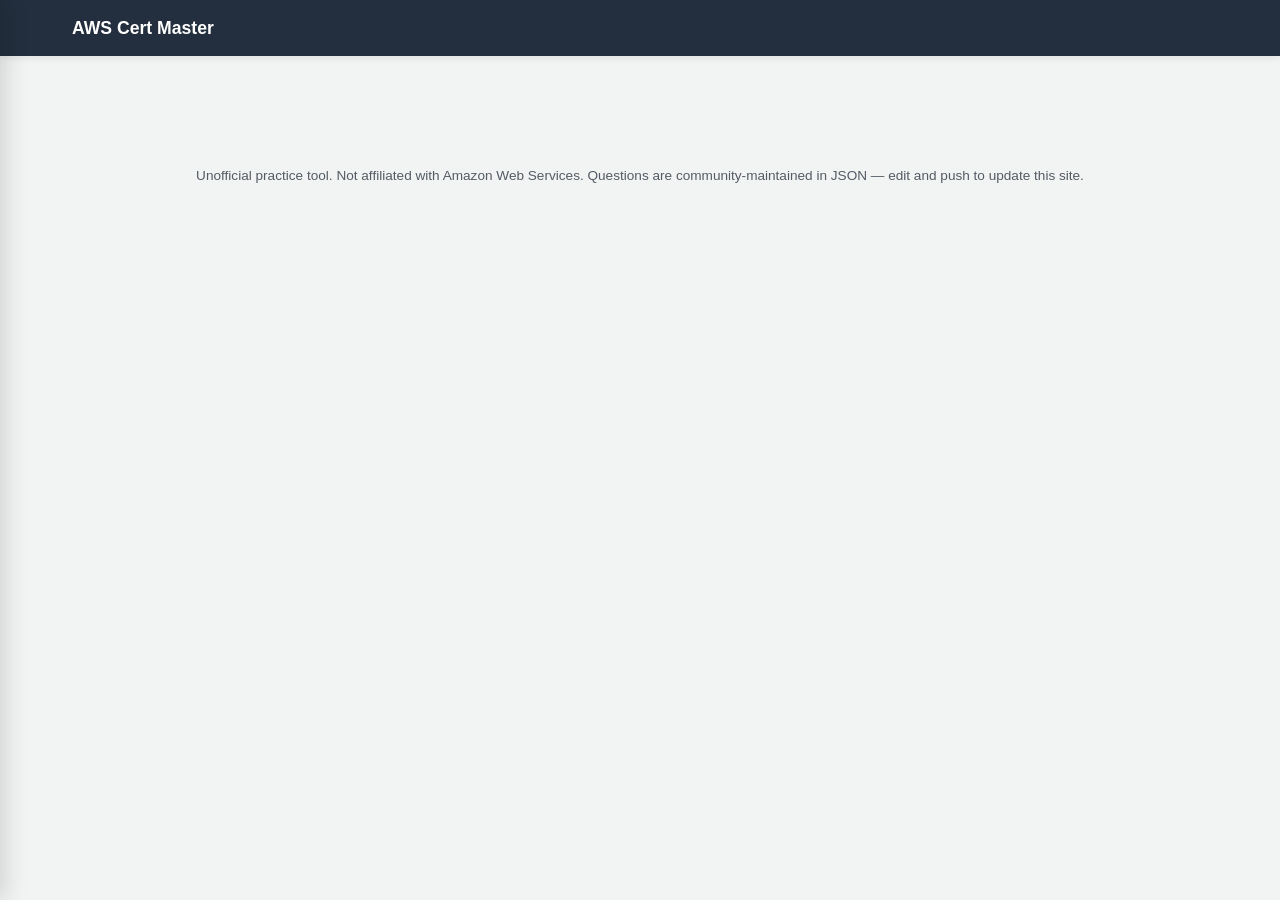
==== index.html @ 60300f6b "working on seo" ====
<!DOCTYPE html>
<html lang="en">
  <head>
    <meta charset="UTF-8" />
    <meta name="viewport" content="width=device-width, initial-scale=1.0" />
    <meta name="color-scheme" content="light dark" />
    <meta
      name="description"
      content="Free AWS and CompTIA certification practice exams — no login. Timed exams, acronym drills, progress tracking, and study plans."
    />
    <title>AWS Cert Master — Practice Tests</title>
    <link rel="sitemap" type="application/xml" href="sitemap.xml" />
    <script>
      (function () {
        var params = new URLSearchParams(location.search);
        var p = params.get("p");
        if (p) {
          var decoded = p.replace(/~and~/g, "&");
          if (!decoded.startsWith("/")) decoded = "/" + decoded;
          history.replaceState(
            null,
            "",
            location.pathname.replace(/\/?$/, "/") + decoded + location.hash
          );
        }
        var start = params.get("start");
        if (start) {
          try {
            sessionStorage.setItem("aws-cert-master:autoStart", start);
          } catch (e) {}
        }
      })();
    </script>
    <script>
      (function () {
        var p = location.pathname;
        if (/\.html$/i.test(p)) {
          p = p.slice(0, p.lastIndexOf("/") + 1);
        } else if (!p.endsWith("/")) {
          p = p + "/";
        }
        var b = document.createElement("base");
        b.href = p;
        document.head.appendChild(b);
      })();
    </script>
    <link rel="stylesheet" href="css/styles.css" />

    <script async src="https://pagead2.googlesyndication.com/pagead/js/adsbygoogle.js?client=ca-pub-3981092943886508"
     crossorigin="anonymous"></script>
  </head>
  <body>
    <header class="site-header">
      <button
        id="menu-btn"
        class="menu-btn"
        type="button"
        aria-label="Open menu"
        aria-expanded="false"
        aria-controls="drawer"
      >
        <span></span>
        <span></span>
        <span></span>
      </button>
      <h1 id="header-title" class="site-title">AWS Cert Master</h1>
      <div id="exam-timer" class="timer hidden" aria-live="polite">90:00</div>
    </header>

    <div id="drawer-overlay" class="drawer-overlay" aria-hidden="true"></div>
    <aside id="drawer" class="drawer" aria-label="Settings menu">
      <div class="drawer-header">
        <h2>Menu</h2>
      </div>
      <nav class="drawer-nav" aria-label="Main navigation">
        <button type="button" id="drawer-nav-home" class="drawer-nav-btn">
          Home
        </button>
        <button type="button" id="drawer-nav-browse" class="drawer-nav-btn">
          Browse certifications
        </button>
        <button type="button" id="drawer-nav-dashboard" class="drawer-nav-btn">
          Your progress
        </button>
      </nav>
      <section class="drawer-section">
        <h3>Test options</h3>
        <label class="option-row">
          <span>90-minute time limit</span>
          <span class="toggle">
            <input id="opt-time-limit" type="checkbox" checked />
            <span class="toggle-slider"></span>
          </span>
        </label>
        <label class="option-row">
          <span>Feedback when you click Next</span>
          <span class="toggle">
            <input id="opt-feedback" type="checkbox" />
            <span class="toggle-slider"></span>
          </span>
        </label>
        <label class="option-row">
          <span>Show AWS doc links in feedback</span>
          <span class="toggle">
            <input id="opt-doc-links" type="checkbox" checked />
            <span class="toggle-slider"></span>
          </span>
        </label>
      </section>
      <details class="drawer-details drawer-section-data">
        <summary>My data</summary>
        <div class="drawer-details-body">
          <p class="drawer-hint">Stored in this browser only.</p>
          <label class="data-cert-filter-label" for="data-cert-filter">
            Apply actions to
            <select id="data-cert-filter" class="data-cert-select"></select>
          </label>
          <div class="data-actions">
            <button type="button" id="btn-export-data" class="btn btn-outline btn-block">
              Export backup
            </button>
            <label class="btn btn-outline btn-block import-label">
              Import backup
              <input id="import-data-file" type="file" accept="application/json" hidden />
            </label>
          </div>
          <p class="drawer-subhead">Clear data</p>
          <button type="button" id="btn-clear-history" class="btn-text">Clear exam history</button>
          <button type="button" id="btn-clear-weak" class="btn-text">Clear weak question stats</button>
          <button type="button" id="btn-clear-bookmarks" class="btn-text">Clear bookmarks</button>
          <button type="button" id="btn-clear-resume" class="btn-text">Clear saved exam (resume)</button>
          <button type="button" id="btn-clear-all" class="btn-text btn-text-danger">Clear everything</button>
        </div>
      </details>
    </aside>

    <div class="page-shell" id="page-shell">
    <main>
      <section id="view-error" class="view hidden" aria-live="polite"></section>
      <section id="view-landing" class="view hidden">
        <div class="landing-hero">
          <h2>Certification practice — free, in your browser</h2>
          <p class="landing-lead">
            AWS Cert Master is an unofficial study tool for <strong>AWS</strong> and
            <strong>CompTIA</strong> certifications: exam-style practice tests,
            domain-weighted question pools, progress dashboards, and
            <strong>acronym drills</strong> for CompTIA (a prep mode most tools skip).
            No account or install required.
          </p>
        </div>

        <div class="landing-quick-tiles">
          <button type="button" class="landing-tile landing-tile-action" id="landing-tile-browse">
            <span class="landing-tile-icon" aria-hidden="true">📋</span>
            <span class="landing-tile-label">Browse exams</span>
            <span class="landing-tile-desc">Search all AWS &amp; CompTIA certs</span>
          </button>
          <button type="button" class="landing-tile landing-tile-action" id="landing-tile-dashboard">
            <span class="landing-tile-icon" aria-hidden="true">📈</span>
            <span class="landing-tile-label">Your progress</span>
            <span class="landing-tile-desc">Scores, trends, and weak areas</span>
          </button>
          <button type="button" class="landing-tile landing-tile-action" id="landing-tile-clf">
            <span class="landing-tile-icon" aria-hidden="true">▶</span>
            <span class="landing-tile-label">Quick start AWS</span>
            <span class="landing-tile-desc">Cloud Practitioner (CLF-C02)</span>
          </button>
          <button type="button" class="landing-tile landing-tile-action" id="landing-tile-secplus">
            <span class="landing-tile-icon" aria-hidden="true">▶</span>
            <span class="landing-tile-label">Quick start CompTIA</span>
            <span class="landing-tile-desc">Security+ (SY0-701)</span>
          </button>
        </div>

        <section class="landing-section landing-howto" id="how-to">
          <h3>How to use AWS Cert Master</h3>
          <ol class="landing-steps">
            <li>
              <strong>Pick a certification</strong> from
              <em>Browse certifications</em> in the menu or on the home page.
            </li>
            <li>
              <strong>Review exam domains</strong> and optional settings in the menu
              (timer, feedback on Next, doc links).
            </li>
            <li>
              <strong>Start a practice exam</strong> — each attempt draws a new random set
              weighted like the official exam guide.
            </li>
            <li>
              <strong>Submit and review</strong> your score, domain breakdown, study plan,
              flagged questions, and drill mode for weak topics.
            </li>
            <li>
              <strong>Track progress</strong> on the dashboard; export or clear your data
              under <em>My data</em> in the menu.
            </li>
            <li>
              <strong>CompTIA only:</strong> use <em>Study acronyms</em> on the exam page to
              drill abbreviations both ways before a full practice test.
            </li>
          </ol>
          <p class="landing-note">
            Progress is saved in this browser only. Use <em>Export backup</em> before switching
            devices. Practice questions are not copied from real AWS exams.
          </p>
          <p class="landing-note">
            <a href="questions/">Browse the practice question library</a> — each question has its
            own page for search and study (programmatic SEO).
          </p>
        </section>
      </section>

      <section id="view-browse" class="view hidden">
        <nav class="cert-breadcrumb">
          <button type="button" id="btn-browse-home" class="btn-text-link">
            ← Home
          </button>
        </nav>
        <div class="browse-header">
          <h2>All certifications</h2>
          <p class="browse-lead">
            Search or scroll to pick an exam. Each opens a page with domains,
            practice tests, and progress for that certification.
          </p>
        </div>
        <label class="browse-search-wrap" for="browse-search">
          <span class="browse-search-label">Search</span>
          <input
            type="search"
            id="browse-search"
            class="browse-search-input"
            placeholder="Name or exam code (e.g. CLF, Security+, SAA)…"
            autocomplete="off"
            spellcheck="false"
          />
        </label>
        <p id="browse-no-results" class="browse-no-results hidden" role="status">
          No exams match your search. Try a shorter keyword or clear the search box.
        </p>
        <section
          id="browse-aws-section"
          class="landing-section"
          aria-labelledby="browse-aws-heading"
        >
          <h3 id="browse-aws-heading">
            AWS certifications
            <span class="landing-count">(<span id="browse-aws-count">0</span>)</span>
          </h3>
          <div id="browse-cert-grid-aws" class="landing-cert-grid"></div>
        </section>
        <section
          id="browse-comptia-section"
          class="landing-section"
          aria-labelledby="browse-comptia-heading"
        >
          <h3 id="browse-comptia-heading">
            CompTIA certifications
            <span class="landing-count">(<span id="browse-comptia-count">0</span>)</span>
          </h3>
          <p class="landing-hint">
            Includes <strong>acronym study</strong> on each exam page.
          </p>
          <div id="browse-cert-grid-comptia" class="landing-cert-grid"></div>
        </section>
      </section>

      <section id="view-cert" class="view hidden">
        <nav class="cert-breadcrumb">
          <button type="button" id="btn-back-browse" class="btn-text-link">
            ← All certifications
          </button>
        </nav>
        <div class="hero">
          <h2 id="home-cert-name">AWS Certified Cloud Practitioner</h2>
          <p class="cert-code" id="home-cert-code">CLF-C02</p>
          <p id="home-cert-description">
            Each attempt draws random questions from the bank using official exam
            domain weights, with shuffled order and answer choices. No account required.
          </p>
          <p id="pool-warning" class="hidden" role="status"></p>
          <div class="exam-meta">
            <div class="meta-card">
              <strong id="meta-questions">65</strong>
              <span>Per exam</span>
            </div>
            <div class="meta-card">
              <strong id="meta-bank">—</strong>
              <span>Question bank</span>
            </div>
            <div class="meta-card">
              <strong id="meta-time">90</strong>
              <span>Minutes</span>
            </div>
            <div class="meta-card">
              <strong id="meta-pass">700</strong>
              <span>Passing score</span>
            </div>
          </div>
          <div class="cert-actions">
            <button id="btn-start" type="button" class="btn btn-primary">
              Start practice exam
            </button>
            <button id="btn-study-acronyms" type="button" class="btn btn-secondary hidden">
              Study acronyms
            </button>
          </div>
        </div>
        <section id="cert-acronym-callout" class="cert-acronym-callout hidden">
          <h3>CompTIA acronym prep</h3>
          <p>
            CompTIA exams use heavy shorthand (ports, protocols, roles, attacks). Our acronym quiz
            trains both directions—term to meaning and meaning to term—so stems on the real exam feel familiar.
          </p>
          <button type="button" id="btn-study-acronyms-inline" class="btn btn-outline">
            Open acronym study
          </button>
        </section>
        <div class="domain-overview">
          <h3 id="domain-heading">Exam domains</h3>
          <ul id="domain-list" class="domain-list"></ul>
        </div>
        <p class="cert-seo-link-wrap">
          <a id="cert-question-library-link" class="btn-text-link" href="questions/">
            Browse individual practice questions for this exam →
          </a>
        </p>
        <section class="progress-teaser" aria-labelledby="progress-teaser-heading">
          <h3 id="progress-teaser-heading">Your progress</h3>
          <p id="progress-teaser-summary" class="progress-teaser-summary">
            Finish a practice exam to see score trends, weak domains, and more.
          </p>
          <button type="button" id="btn-open-dashboard" class="btn btn-outline">
            Open progress dashboard
          </button>
        </section>
      </section>

      <section id="view-acronyms" class="view hidden">
        <nav class="cert-breadcrumb">
          <button type="button" id="btn-acronyms-back-cert" class="btn-text-link">
            ← Back to exam page
          </button>
        </nav>
        <h2 id="acronym-view-title">Acronym study</h2>
        <p class="cert-code" id="acronym-view-code"></p>
        <div id="acronym-root" class="acronym-root"></div>
      </section>

      <section id="view-dashboard" class="view hidden">
        <div class="dashboard-header">
          <label class="dashboard-cert-filter" for="dashboard-cert-filter">
            <span class="dashboard-cert-filter-label">View progress for</span>
            <select id="dashboard-cert-filter" class="dashboard-cert-select"></select>
          </label>
          <h2 id="dashboard-cert-name">Progress</h2>
          <p class="cert-code" id="dashboard-cert-code"></p>
        </div>
        <div id="dashboard-root" class="dashboard-root"></div>
        <div class="dashboard-actions">
          <button type="button" id="btn-dashboard-home" class="btn btn-outline">
            Back to home
          </button>
          <button type="button" id="btn-dashboard-start" class="btn btn-primary">
            Start practice exam
          </button>
        </div>
      </section>

      <section id="view-exam" class="view hidden">
        <div class="exam-progress">
          <span id="progress-label">Question 1 of 65</span>
          <div class="progress-bar" aria-hidden="true">
            <div id="progress-fill" class="progress-fill" style="width: 0%"></div>
          </div>
        </div>
        <article id="question-card" class="question-card"></article>
        <nav class="exam-nav" aria-label="Exam navigation">
          <button id="btn-prev" type="button" class="btn btn-outline" disabled>
            Previous
          </button>
          <button id="btn-next" type="button" class="btn btn-secondary">
            Next
          </button>
          <button id="btn-finish" type="button" class="btn btn-primary hidden">
            Submit exam
          </button>
        </nav>
        <div
          id="question-grid"
          class="question-grid"
          aria-label="Question navigator"
        ></div>
      </section>

      <section id="view-results" class="view hidden">
        <div id="results-header" class="results-header">
          <h2 id="results-title">Results</h2>
          <p class="score-display" id="results-score">0 / 1000</p>
          <p id="results-detail"></p>
          <p id="results-trend" class="results-trend hidden"></p>
        </div>
        <div class="domain-results">
          <h3>Performance by domain</h3>
          <div id="domain-results-body"></div>
        </div>
        <div class="results-actions">
          <button id="btn-study-plan" type="button" class="btn btn-primary">
            View study plan
          </button>
          <button id="btn-review-bookmarks" type="button" class="btn btn-secondary hidden">
            Review flagged questions
          </button>
          <button id="btn-drill" type="button" class="btn btn-secondary">
            Drill weak questions
          </button>
          <button id="btn-retake" type="button" class="btn btn-secondary">
            Retake exam
          </button>
          <button id="btn-view-dashboard" type="button" class="btn btn-outline">
            View progress dashboard
          </button>
          <button id="btn-home" type="button" class="btn btn-outline">
            Back to home
          </button>
        </div>
        <p class="disclaimer">
          Scores are approximated from your practice answers and are not
          official AWS exam results. Passing scores mirror each exam guide.
        </p>
      </section>

      <section id="view-review" class="view hidden">
        <div class="study-plan">
          <h2>Flagged for review</h2>
          <p>Questions you marked during the exam, with correct answers and explanations.</p>
          <div id="bookmark-review-content"></div>
        </div>
        <div class="results-actions" style="margin-top: 1.5rem">
          <button id="btn-back-results-from-review" type="button" class="btn btn-outline">
            Back to results
          </button>
        </div>
      </section>

      <section id="view-study" class="view hidden">
        <div class="study-plan">
          <h2>Personalized study plan</h2>
          <p>
            Based on domains where you scored below 70%, these official AWS
            training and documentation links can help you improve.
          </p>
          <div id="study-plan-content"></div>
        </div>
        <div class="results-actions" style="margin-top: 1.5rem">
          <button id="btn-back-results" type="button" class="btn btn-outline">
            Back to results
          </button>
          <button type="button" class="btn btn-secondary" id="btn-retake-study">
            Retake exam
          </button>
        </div>
        <p class="disclaimer">
          All links point to aws.amazon.com, docs.aws.amazon.com, or
          explore.skillbuilder.aws. Verify URLs remain current before your exam
          date.
        </p>
      </section>
    </main>

    <aside
      id="ad-slot"
      class="ad-slot ad-slot--bottom hidden"
      aria-label="Advertisement"
      aria-hidden="true"
    >
      <div id="ad-container" class="ad-container"></div>
    </aside>
    </div>

    <footer class="site-footer">
      <p>
        Unofficial practice tool. Not affiliated with Amazon Web Services.
        Questions are community-maintained in JSON — edit and push to update
        this site.
      </p>
    </footer>

    <script type="module" src="js/app.js"></script>
    <script>
      document.getElementById("btn-retake-study")?.addEventListener("click", () => {
        document.getElementById("btn-retake")?.click();
      });
    </script>
  </body>
</html>
---- css/styles.css ----
:root {
  color-scheme: light;

  /* AWS brand (shared) */
  --aws-orange: #ff9900;
  --aws-squid: #232f3e;
  --aws-squid-light: #37475a;
  --aws-green: #1d8102;
  --aws-red: #d13212;

  /* Theme tokens — light (default) */
  --bg: #f2f3f3;
  --surface: #ffffff;
  --text: #16191f;
  --text-muted: #545b64;
  --border: #d5dbdb;
  --aws-blue: #0073bb;
  --heading-accent: #232f3e;
  --on-brand: #ffffff;
  --btn-primary-fg: #16191f;
  --shadow: 0 2px 8px rgba(0, 0, 0, 0.08);
  --drawer-shadow: 4px 0 24px rgba(0, 0, 0, 0.15);
  --overlay: rgba(0, 0, 0, 0.4);
  --cert-active-bg: #fff8e7;
  --toggle-knob: #ffffff;
  --option-hover-bg: #f7fbfd;
  --option-selected-bg: #eef6fb;
  --option-correct-bg: #e8f5e6;
  --option-incorrect-bg: #fdf0ee;
  --results-pass-bg: #e8f5e6;
  --results-fail-bg: #fdf0ee;

  --radius: 8px;
  --font: "Amazon Ember", "Helvetica Neue", Helvetica, Arial, sans-serif;
  --header-h: 56px;
}

@media (prefers-color-scheme: dark) {
  :root {
    color-scheme: dark;

    --bg: #0f1419;
    --surface: #1b232d;
    --text: #e8eaed;
    --text-muted: #9aa5b1;
    --border: #3d4d5c;
    --aws-blue: #5eb3ff;
    --heading-accent: #d5dbe1;
    --on-brand: #ffffff;
    --btn-primary-fg: #16191f;
    --shadow: 0 2px 12px rgba(0, 0, 0, 0.45);
    --drawer-shadow: 4px 0 28px rgba(0, 0, 0, 0.55);
    --overlay: rgba(0, 0, 0, 0.65);
    --cert-active-bg: #3d3420;
    --toggle-knob: #f0f2f4;
    --option-hover-bg: #24303d;
    --option-selected-bg: #2a3a4d;
    --option-correct-bg: #1e3320;
    --option-incorrect-bg: #3a2220;
    --results-pass-bg: #1a2e1c;
    --results-fail-bg: #331f1c;
  }
}

*,
*::before,
*::after {
  box-sizing: border-box;
}

html {
  background: var(--bg);
}

html,
body {
  margin: 0;
  padding: 0;
  font-family: var(--font);
  background: var(--bg);
  color: var(--text);
  line-height: 1.5;
  min-height: 100vh;
}

input[type="checkbox"],
input[type="radio"] {
  accent-color: var(--aws-orange);
}

.hidden {
  display: none !important;
}

.init-error {
  padding: 2rem 1.5rem;
  max-width: 36rem;
  margin: 0 auto;
  background: var(--surface);
  border-radius: var(--radius);
  box-shadow: var(--shadow);
}

.init-error h2 {
  margin: 0 0 0.75rem;
  color: var(--aws-red);
}

.init-error-hint {
  font-size: 0.9rem;
  color: var(--text-muted);
  word-break: break-all;
}

/* Header */
.site-header {
  position: sticky;
  top: 0;
  z-index: 100;
  display: flex;
  align-items: center;
  gap: 1rem;
  height: var(--header-h);
  padding: 0 1rem;
  background: var(--aws-squid);
  color: var(--on-brand);
  box-shadow: var(--shadow);
}

.menu-btn {
  display: flex;
  flex-direction: column;
  justify-content: center;
  gap: 5px;
  width: 40px;
  height: 40px;
  padding: 8px;
  border: none;
  border-radius: var(--radius);
  background: transparent;
  cursor: pointer;
}

.menu-btn span {
  display: block;
  height: 2px;
  background: var(--on-brand);
  border-radius: 1px;
  transition: transform 0.2s, opacity 0.2s;
}

.menu-btn[aria-expanded="true"] span:nth-child(1) {
  transform: translateY(7px) rotate(45deg);
}

.menu-btn[aria-expanded="true"] span:nth-child(2) {
  opacity: 0;
}

.menu-btn[aria-expanded="true"] span:nth-child(3) {
  transform: translateY(-7px) rotate(-45deg);
}

.site-title {
  flex: 1;
  margin: 0;
  font-size: 1.1rem;
  font-weight: 600;
}

.timer {
  font-variant-numeric: tabular-nums;
  font-size: 1rem;
  padding: 0.35rem 0.75rem;
  background: var(--aws-squid-light);
  border-radius: var(--radius);
}

.timer.warning {
  background: var(--aws-red);
}

/* Drawer */
.drawer-overlay {
  position: fixed;
  inset: 0;
  background: var(--overlay);
  z-index: 200;
  opacity: 0;
  pointer-events: none;
  transition: opacity 0.2s;
}

.drawer-overlay.open {
  opacity: 1;
  pointer-events: auto;
}

.drawer {
  position: fixed;
  top: 0;
  left: 0;
  width: min(320px, 90vw);
  height: 100%;
  z-index: 201;
  background: var(--surface);
  box-shadow: var(--drawer-shadow);
  transform: translateX(-100%);
  transition: transform 0.25s ease;
  overflow-y: auto;
}

.drawer.open {
  transform: translateX(0);
}

.drawer-header {
  padding: 1.25rem 1rem;
  background: var(--aws-squid);
  color: var(--on-brand);
}

.drawer-header h2 {
  margin: 0;
  font-size: 1.1rem;
}

.drawer-section {
  padding: 1rem;
  border-bottom: 1px solid var(--border);
}

.drawer-section h3 {
  margin: 0 0 0.75rem;
  font-size: 0.75rem;
  text-transform: uppercase;
  letter-spacing: 0.05em;
  color: var(--text-muted);
}

.drawer-cert-group {
  margin-bottom: 0.5rem;
}

.drawer-cert-group summary {
  padding: 0.5rem 0;
  cursor: pointer;
  font-size: 0.9rem;
  font-weight: 600;
  color: var(--text);
  list-style: none;
}

.drawer-cert-group summary::-webkit-details-marker {
  display: none;
}

.drawer-cert-group summary::before {
  content: "▸ ";
  color: var(--aws-orange);
}

.drawer-cert-group[open] summary::before {
  content: "▾ ";
}

.drawer-placeholder {
  margin: 0.35rem 0 0.5rem;
  padding: 0.5rem 0.75rem;
  font-size: 0.85rem;
  color: var(--text-muted);
  font-style: italic;
  border-left: 3px solid var(--border);
}

.drawer-section-exams .drawer-nested {
  margin-top: 0.25rem;
  padding: 0.5rem 0 0.5rem 0.85rem;
  border-left: 3px solid var(--aws-orange);
  background: var(--bg);
  border-radius: 0 var(--radius) var(--radius) 0;
}

.drawer-section-exams .exam-list {
  margin: 0;
}

.exam-list-empty {
  margin: 0;
  font-size: 0.85rem;
  color: var(--text-muted);
  line-height: 1.45;
}

.exam-list-empty code {
  font-size: 0.8rem;
}

.cert-list {
  list-style: none;
  margin: 0;
  padding: 0;
}

.cert-list li {
  margin-bottom: 0.35rem;
}

.cert-list button {
  width: 100%;
  text-align: left;
  padding: 0.65rem 0.75rem;
  border: 1px solid var(--border);
  border-radius: var(--radius);
  background: var(--surface);
  color: var(--text);
  cursor: pointer;
  font-size: 0.95rem;
}

.cert-list button:hover {
  border-color: var(--aws-orange);
}

.cert-list button.active {
  border-color: var(--aws-orange);
  background: var(--cert-active-bg);
  font-weight: 600;
  color: var(--text);
}

.cert-list button:disabled {
  opacity: 0.5;
  cursor: not-allowed;
}

.option-row {
  display: flex;
  align-items: center;
  justify-content: space-between;
  gap: 0.75rem;
  margin-bottom: 0.65rem;
  font-size: 0.95rem;
}

.toggle {
  position: relative;
  width: 44px;
  height: 24px;
  flex-shrink: 0;
}

.toggle input {
  opacity: 0;
  width: 0;
  height: 0;
}

.toggle-slider {
  position: absolute;
  inset: 0;
  background: var(--border);
  border-radius: 24px;
  cursor: pointer;
  transition: background 0.2s;
}

.toggle-slider::before {
  content: "";
  position: absolute;
  width: 18px;
  height: 18px;
  left: 3px;
  bottom: 3px;
  background: var(--toggle-knob);
  border-radius: 50%;
  transition: transform 0.2s;
}

.toggle input:checked + .toggle-slider {
  background: var(--aws-orange);
}

.toggle input:checked + .toggle-slider::before {
  transform: translateX(20px);
}

.drawer-actions {
  padding: 1rem;
}

/* Main */
main {
  max-width: 900px;
  margin: 0 auto;
  padding: 1.5rem 1rem 3rem;
}

.view {
  animation: fadeIn 0.25s ease;
}

@keyframes fadeIn {
  from {
    opacity: 0;
    transform: translateY(4px);
  }
  to {
    opacity: 1;
    transform: none;
  }
}

/* App landing */
.landing-hero {
  text-align: center;
  padding: 2rem 1rem 1.5rem;
  background: var(--surface);
  border-radius: var(--radius);
  box-shadow: var(--shadow);
  margin-bottom: 1.25rem;
}

.landing-hero h2 {
  margin: 0 0 0.75rem;
  font-size: 1.65rem;
  line-height: 1.3;
}

.landing-lead {
  margin: 0;
  color: var(--text-muted);
  font-size: 1.05rem;
  line-height: 1.55;
  max-width: 42rem;
  margin-left: auto;
  margin-right: auto;
}

.landing-quick-tiles {
  display: grid;
  grid-template-columns: repeat(auto-fit, minmax(160px, 1fr));
  gap: 0.75rem;
  margin-bottom: 1.5rem;
}

.landing-tile {
  display: flex;
  flex-direction: column;
  align-items: flex-start;
  gap: 0.25rem;
  padding: 1rem;
  border: 1px solid var(--border);
  border-radius: var(--radius);
  background: var(--surface);
  box-shadow: var(--shadow);
  text-align: left;
  cursor: pointer;
  transition: border-color 0.15s, transform 0.15s;
  color: var(--text);
  font-family: inherit;
}

.landing-tile-action:hover {
  border-color: var(--aws-orange);
  transform: translateY(-2px);
}

.landing-tile-icon {
  font-size: 1.35rem;
  line-height: 1;
}

.landing-tile-label {
  font-weight: 700;
  font-size: 1rem;
}

.landing-tile-desc {
  font-size: 0.8rem;
  color: var(--text-muted);
}

.browse-header h2 {
  margin: 0 0 0.5rem;
  font-size: 1.35rem;
}

.browse-lead {
  margin: 0 0 1.25rem;
  color: var(--text-muted);
  font-size: 0.95rem;
  line-height: 1.5;
}

.browse-search-wrap {
  display: flex;
  flex-direction: column;
  gap: 0.35rem;
  margin-bottom: 1.25rem;
}

.browse-search-label {
  font-size: 0.8rem;
  font-weight: 600;
  color: var(--text-muted);
  text-transform: uppercase;
  letter-spacing: 0.04em;
}

.browse-search-input {
  width: 100%;
  padding: 0.75rem 1rem;
  font-size: 1rem;
  font-family: inherit;
  border: 1px solid var(--border);
  border-radius: var(--radius);
  background: var(--surface);
  color: var(--text);
}

.browse-search-input:focus {
  outline: 2px solid var(--aws-orange);
  outline-offset: 1px;
  border-color: var(--aws-orange);
}

.browse-no-results {
  margin: 0 0 1rem;
  padding: 0.75rem 1rem;
  background: var(--surface);
  border-radius: var(--radius);
  color: var(--text-muted);
  font-size: 0.9rem;
}

.landing-section {
  margin-bottom: 1.5rem;
  padding: 1.25rem;
  background: var(--surface);
  border-radius: var(--radius);
  box-shadow: var(--shadow);
}

.landing-section h3 {
  margin: 0 0 0.5rem;
  font-size: 1.1rem;
}

.landing-count {
  font-weight: 400;
  font-size: 0.9rem;
  color: var(--text-muted);
}

.landing-hint {
  margin: 0 0 1rem;
  color: var(--text-muted);
  font-size: 0.9rem;
}

.landing-cert-grid {
  display: grid;
  grid-template-columns: repeat(auto-fill, minmax(220px, 1fr));
  gap: 0.65rem;
}

.landing-cert-tile {
  display: flex;
  flex-direction: column;
  align-items: flex-start;
  gap: 0.2rem;
  padding: 0.85rem 1rem;
  border: 1px solid var(--border);
  border-radius: var(--radius);
  background: var(--bg);
  text-align: left;
  cursor: pointer;
  font-family: inherit;
  color: var(--text);
  transition: border-color 0.15s, background 0.15s;
}

.landing-cert-tile:hover {
  border-color: var(--aws-orange);
  background: var(--cert-active-bg);
}

.landing-cert-tile-level {
  font-size: 0.7rem;
  font-weight: 700;
  text-transform: uppercase;
  letter-spacing: 0.04em;
  color: var(--aws-orange);
}

.landing-cert-tile-title {
  font-size: 0.9rem;
  font-weight: 600;
  line-height: 1.35;
}

.landing-cert-tile-code {
  font-size: 0.8rem;
  color: var(--text-muted);
}

.landing-cert-tile-meta {
  font-size: 0.75rem;
  color: var(--text-muted);
}

.landing-howto .landing-steps {
  margin: 0 0 1rem;
  padding-left: 1.25rem;
  line-height: 1.55;
}

.landing-howto .landing-steps li {
  margin-bottom: 0.65rem;
}

.landing-note {
  margin: 0;
  font-size: 0.85rem;
  color: var(--text-muted);
  line-height: 1.5;
}

.cert-breadcrumb {
  margin-bottom: 0.75rem;
}

.btn-text-link {
  padding: 0;
  border: none;
  background: none;
  color: var(--aws-blue);
  font-size: 0.95rem;
  font-weight: 600;
  cursor: pointer;
  text-decoration: none;
}

.btn-text-link:hover {
  text-decoration: underline;
}

.cert-actions {
  display: flex;
  flex-wrap: wrap;
  gap: 0.75rem;
  justify-content: center;
}

.cert-acronym-callout {
  margin-bottom: 1.5rem;
  padding: 1.25rem;
  background: var(--surface);
  border-radius: var(--radius);
  border-left: 4px solid var(--aws-orange);
  box-shadow: var(--shadow);
}

.cert-acronym-callout h3 {
  margin: 0 0 0.5rem;
}

.cert-acronym-callout p {
  margin: 0 0 1rem;
  color: var(--text-muted);
  line-height: 1.5;
}

/* Acronym study */
.acronym-root {
  margin-top: 1rem;
}

.acronym-intro p {
  line-height: 1.55;
  color: var(--text-muted);
  margin: 0 0 0.85rem;
}

.acronym-intro-meta {
  color: var(--text);
  font-size: 0.95rem;
}

.acronym-mode-label {
  display: block;
  margin: 1rem 0;
  font-size: 0.9rem;
}

.acronym-mode-select {
  display: block;
  width: 100%;
  max-width: 280px;
  margin-top: 0.35rem;
  padding: 0.5rem;
  border: 1px solid var(--border);
  border-radius: var(--radius);
  background: var(--surface);
  color: var(--text);
}

.acronym-quiz {
  padding: 1.25rem;
  background: var(--surface);
  border-radius: var(--radius);
  box-shadow: var(--shadow);
}

.acronym-progress {
  margin: 0 0 0.5rem;
  font-size: 0.9rem;
  color: var(--text-muted);
}

.acronym-prompt-label {
  margin: 1rem 0 0.35rem;
  font-size: 0.85rem;
  color: var(--text-muted);
}

.acronym-prompt {
  margin: 0 0 0.5rem;
  font-size: 1.75rem;
  font-weight: 700;
  color: var(--heading-accent);
}

.acronym-hint {
  margin: 0 0 1rem;
  font-size: 0.9rem;
  color: var(--text-muted);
  font-style: italic;
}

.acronym-options {
  display: flex;
  flex-direction: column;
  gap: 0.5rem;
}

.acronym-option {
  padding: 0.75rem 1rem;
  border: 1px solid var(--border);
  border-radius: var(--radius);
  background: var(--bg);
  color: var(--text);
  font-size: 0.95rem;
  text-align: left;
  cursor: pointer;
  transition: border-color 0.15s, background 0.15s;
}

.acronym-option:hover:not(:disabled) {
  border-color: var(--aws-orange);
}

.acronym-option:disabled {
  cursor: default;
}

.acronym-option.correct {
  border-color: var(--aws-green);
  background: color-mix(in srgb, var(--aws-green) 12%, var(--bg));
}

.acronym-option.incorrect {
  border-color: var(--aws-red);
  background: color-mix(in srgb, var(--aws-red) 10%, var(--bg));
}

.acronym-feedback {
  margin: 1rem 0 0.75rem;
  font-size: 0.95rem;
}

.acronym-results {
  padding: 1.25rem;
  background: var(--surface);
  border-radius: var(--radius);
  text-align: center;
}

.acronym-score {
  font-size: 1.35rem;
  font-weight: 700;
}

/* Cert practice home */
.hero {
  text-align: center;
  padding: 2rem 1rem;
  background: var(--surface);
  border-radius: var(--radius);
  box-shadow: var(--shadow);
  margin-bottom: 1.5rem;
}

.hero h2 {
  margin: 0 0 0.5rem;
  font-size: 1.75rem;
}

.hero .cert-code {
  color: var(--aws-orange);
  font-weight: 600;
}

.hero p {
  margin: 0.5rem 0 1.5rem;
  color: var(--text-muted);
}

.exam-meta {
  display: flex;
  flex-wrap: wrap;
  justify-content: center;
  gap: 1rem;
  margin-bottom: 1.5rem;
}

.meta-card {
  min-width: 120px;
  padding: 0.75rem 1rem;
  background: var(--bg);
  border-radius: var(--radius);
}

.meta-card strong {
  display: block;
  font-size: 1.25rem;
  color: var(--heading-accent);
}

.meta-card span {
  font-size: 0.8rem;
  color: var(--text-muted);
}

.btn {
  display: inline-flex;
  align-items: center;
  justify-content: center;
  gap: 0.5rem;
  padding: 0.7rem 1.5rem;
  font-size: 1rem;
  font-weight: 600;
  border: none;
  border-radius: var(--radius);
  cursor: pointer;
  text-decoration: none;
  transition: filter 0.15s, transform 0.1s;
}

.btn:active {
  transform: scale(0.98);
}

.btn-primary {
  background: var(--aws-orange);
  color: var(--btn-primary-fg);
}

.btn-primary:hover {
  filter: brightness(1.05);
}

.btn-secondary {
  background: var(--aws-squid);
  color: var(--on-brand);
}

.btn-secondary:hover {
  filter: brightness(1.15);
}

.btn-outline {
  background: transparent;
  color: var(--aws-blue);
  border: 1px solid var(--aws-blue);
}

.domain-overview {
  background: var(--surface);
  border-radius: var(--radius);
  box-shadow: var(--shadow);
  padding: 1.25rem;
}

.domain-overview h3 {
  margin-top: 0;
}

.domain-list {
  list-style: none;
  margin: 0;
  padding: 0;
}

.domain-list li {
  display: flex;
  justify-content: space-between;
  padding: 0.5rem 0;
  border-bottom: 1px solid var(--border);
  font-size: 0.95rem;
}

.domain-list li:last-child {
  border-bottom: none;
}

/* Exam */
.exam-progress {
  display: flex;
  align-items: center;
  gap: 1rem;
  margin-bottom: 1rem;
  font-size: 0.9rem;
  color: var(--text-muted);
}

.progress-bar {
  flex: 1;
  height: 6px;
  background: var(--border);
  border-radius: 3px;
  overflow: hidden;
}

.progress-fill {
  height: 100%;
  background: var(--aws-orange);
  transition: width 0.3s;
}

.question-card {
  background: var(--surface);
  border-radius: var(--radius);
  box-shadow: var(--shadow);
  padding: 1.5rem;
}

.question-type {
  font-size: 0.8rem;
  color: var(--text-muted);
  margin-bottom: 0.5rem;
}

.question-text {
  font-size: 1.05rem;
  margin: 0 0 1.25rem;
}

.options {
  list-style: none;
  margin: 0;
  padding: 0;
}

.options li {
  margin-bottom: 0.5rem;
}

.option-label {
  display: flex;
  align-items: flex-start;
  gap: 0.75rem;
  padding: 0.85rem 1rem;
  border: 2px solid var(--border);
  border-radius: var(--radius);
  cursor: pointer;
  transition: border-color 0.15s, background 0.15s;
}

.option-label:hover {
  border-color: var(--aws-blue);
  background: var(--option-hover-bg);
}

.option-label input {
  margin-top: 0.2rem;
  flex-shrink: 0;
}

.option-label.selected {
  border-color: var(--aws-blue);
  background: var(--option-selected-bg);
}

.option-label.correct {
  border-color: var(--aws-green);
  background: var(--option-correct-bg);
}

.option-label.incorrect {
  border-color: var(--aws-red);
  background: var(--option-incorrect-bg);
}

.feedback-panel {
  margin-top: 1.25rem;
  padding: 1rem;
  border-radius: var(--radius);
  background: var(--bg);
  border-left: 4px solid var(--aws-blue);
}

.feedback-panel.correct-fb {
  border-left-color: var(--aws-green);
}

.feedback-panel.incorrect-fb {
  border-left-color: var(--aws-red);
}

.feedback-panel h4 {
  margin: 0 0 0.5rem;
}

.doc-links {
  margin: 0.75rem 0 0;
  padding: 0;
  list-style: none;
}

.doc-links a {
  color: var(--aws-blue);
  font-size: 0.9rem;
}

.exam-nav {
  display: flex;
  justify-content: space-between;
  margin-top: 1.5rem;
  gap: 1rem;
}

.question-grid {
  display: flex;
  flex-wrap: wrap;
  gap: 0.35rem;
  margin-top: 1rem;
}

.q-dot {
  width: 28px;
  height: 28px;
  font-size: 0.7rem;
  border: 1px solid var(--border);
  border-radius: 4px;
  background: var(--surface);
  cursor: pointer;
}

.q-dot.answered {
  background: var(--aws-squid-light);
  color: var(--on-brand);
  border-color: var(--aws-squid-light);
}

.q-dot.correct {
  background: var(--aws-green);
  color: var(--on-brand);
  border-color: var(--aws-green);
}

.q-dot.incorrect {
  background: var(--aws-red);
  color: var(--on-brand);
  border-color: var(--aws-red);
}

.q-dot.current {
  border-color: var(--aws-orange);
  box-shadow: 0 0 0 2px var(--aws-orange);
}

/* Results */
.results-header {
  text-align: center;
  padding: 2rem;
  border-radius: var(--radius);
  margin-bottom: 1.5rem;
}

.results-header.pass {
  background: var(--results-pass-bg);
  border: 2px solid var(--aws-green);
}

.results-header.fail {
  background: var(--results-fail-bg);
  border: 2px solid var(--aws-red);
}

.results-header h2 {
  margin: 0 0 0.5rem;
}

.score-display {
  font-size: 2.5rem;
  font-weight: 700;
  margin: 0.5rem 0;
}

.domain-results {
  background: var(--surface);
  border-radius: var(--radius);
  box-shadow: var(--shadow);
  padding: 1.25rem;
  margin-bottom: 1.5rem;
}

.domain-bar-row {
  margin-bottom: 1rem;
}

.domain-bar-row header {
  display: flex;
  justify-content: space-between;
  font-size: 0.9rem;
  margin-bottom: 0.35rem;
}

.domain-bar {
  height: 8px;
  background: var(--border);
  border-radius: 4px;
  overflow: hidden;
}

.domain-bar-fill {
  height: 100%;
  background: var(--aws-orange);
}

.domain-bar-fill.weak {
  background: var(--aws-red);
}

.results-actions {
  display: flex;
  flex-wrap: wrap;
  gap: 0.75rem;
  justify-content: center;
}

/* Study plan */
.study-plan {
  background: var(--surface);
  border-radius: var(--radius);
  box-shadow: var(--shadow);
  padding: 1.25rem;
}

.study-domain {
  margin-bottom: 1.5rem;
  padding-bottom: 1.5rem;
  border-bottom: 1px solid var(--border);
}

.study-domain:last-child {
  border-bottom: none;
  margin-bottom: 0;
  padding-bottom: 0;
}

.study-domain h4 {
  margin: 0 0 0.5rem;
  color: var(--heading-accent);
}

.resource-list {
  margin: 0.5rem 0 0;
  padding-left: 1.25rem;
}

.resource-list a {
  color: var(--aws-blue);
}

.disclaimer {
  font-size: 0.85rem;
  color: var(--text-muted);
  margin-top: 1.5rem;
  padding: 1rem;
  background: var(--bg);
  border-radius: var(--radius);
}

footer.site-footer {
  text-align: center;
  padding: 1.5rem;
  font-size: 0.85rem;
  color: var(--text-muted);
}

/* Ads — hidden during exam via .hidden on #ad-slot */
.page-shell {
  max-width: 900px;
  margin: 0 auto;
}

.page-shell.layout-side-ad {
  max-width: none;
}

@media (min-width: 1024px) {
  .page-shell.layout-side-ad {
    display: grid;
    grid-template-columns: minmax(0, 900px) 140px;
    gap: 1rem;
    justify-content: center;
    align-items: start;
    padding: 0 1rem;
  }

  .page-shell.layout-side-ad .ad-slot--side {
    position: sticky;
    top: calc(var(--header-h) + 0.75rem);
  }
}

.ad-slot {
  margin: 0 auto 1rem;
  padding: 0.5rem 1rem;
  max-width: 900px;
  border: 1px dashed var(--border);
  border-radius: var(--radius);
  background: var(--surface);
  text-align: center;
}

.ad-slot--bottom {
  width: 100%;
}

.ad-slot--side {
  min-height: 250px;
}

.page-shell.layout-side-ad .ad-slot--side .ad-container {
  min-height: 250px;
}

.ad-slot-label {
  display: block;
  font-size: 0.65rem;
  text-transform: uppercase;
  letter-spacing: 0.06em;
  color: var(--text-muted);
  margin-bottom: 0.35rem;
}

.ad-container {
  min-height: 50px;
  max-height: 90px;
  overflow: hidden;
  display: flex;
  flex-direction: column;
  align-items: center;
  justify-content: center;
}

.ad-slot--side .ad-container {
  max-height: 600px;
  min-height: 250px;
}

.ad-container .adsbygoogle {
  display: block;
  width: 100%;
  max-width: 728px;
  margin: 0 auto;
}

.ad-custom-link {
  font-size: 0.85rem;
  color: var(--aws-blue);
  text-decoration: none;
  line-height: 1.35;
}

.ad-custom-link:hover {
  text-decoration: underline;
}

/* Storage notice */
.storage-notice {
  display: flex;
  align-items: flex-start;
  justify-content: space-between;
  gap: 1rem;
  padding: 0.65rem 1rem;
  background: var(--cert-active-bg);
  border-bottom: 1px solid var(--border);
  font-size: 0.9rem;
}

.storage-notice p {
  margin: 0;
  flex: 1;
}

.storage-notice-dismiss {
  flex-shrink: 0;
  padding: 0.35rem 0.75rem;
  border: 1px solid var(--border);
  border-radius: var(--radius);
  background: var(--surface);
  color: var(--text);
  cursor: pointer;
  font-size: 0.85rem;
}

/* Drawer navigation */
.drawer-nav {
  display: flex;
  flex-direction: column;
  gap: 0.35rem;
  padding: 0.75rem 1rem;
  border-bottom: 1px solid var(--border);
}

.drawer-nav-btn {
  width: 100%;
  padding: 0.65rem 0.85rem;
  border: 1px solid var(--border);
  border-radius: var(--radius);
  background: var(--surface);
  color: var(--text);
  font-size: 0.95rem;
  font-weight: 600;
  text-align: left;
  cursor: pointer;
}

.drawer-nav-btn:hover {
  border-color: var(--aws-orange);
  background: var(--cert-active-bg);
}

.drawer-details {
  padding: 0;
}

.drawer-details summary {
  padding: 1rem;
  cursor: pointer;
  font-size: 0.75rem;
  text-transform: uppercase;
  letter-spacing: 0.05em;
  color: var(--text-muted);
  font-weight: 600;
  list-style: none;
}

.drawer-details summary::-webkit-details-marker {
  display: none;
}

.drawer-details summary::after {
  content: " ▾";
  float: right;
}

.drawer-details[open] summary::after {
  content: " ▴";
}

.drawer-details-body {
  padding: 0 1rem 1rem;
}

/* Home progress teaser */
.progress-teaser {
  margin-top: 1.5rem;
  padding: 1.25rem;
  background: var(--surface);
  border-radius: var(--radius);
  box-shadow: var(--shadow);
}

.progress-teaser h3 {
  margin: 0 0 0.5rem;
}

.progress-teaser-summary {
  margin: 0 0 1rem;
  color: var(--text-muted);
  font-size: 0.95rem;
  line-height: 1.5;
}

/* Progress dashboard */
.dashboard-header {
  margin-bottom: 1.25rem;
}

.dashboard-cert-filter,
.data-cert-filter-label {
  display: block;
  margin-bottom: 1rem;
  font-size: 0.9rem;
  color: var(--text-muted);
}

.dashboard-cert-filter-label {
  display: block;
  margin-bottom: 0.35rem;
  font-weight: 600;
}

.dashboard-cert-select,
.data-cert-select {
  width: 100%;
  max-width: 100%;
  margin-top: 0.35rem;
  padding: 0.5rem 0.65rem;
  border: 1px solid var(--border);
  border-radius: var(--radius);
  background: var(--surface);
  color: var(--text);
  font-size: 0.9rem;
}

.dashboard-header h2 {
  margin: 0 0 0.25rem;
}

.dashboard-root {
  display: flex;
  flex-direction: column;
  gap: 1.25rem;
}

.dashboard-empty {
  color: var(--text-muted);
  line-height: 1.5;
}

.dash-section {
  padding: 1.25rem;
  background: var(--surface);
  border-radius: var(--radius);
  box-shadow: var(--shadow);
}

.dash-section h3 {
  margin: 0 0 0.5rem;
  font-size: 1.05rem;
}

.dash-hint {
  margin: 0 0 1rem;
  font-size: 0.85rem;
  color: var(--text-muted);
  line-height: 1.45;
}

.dash-subhead {
  margin: 1rem 0 0.5rem;
  font-size: 0.9rem;
}

.dash-trend {
  margin: 0 0 1rem;
  font-size: 1.05rem;
  font-weight: 600;
}

.dash-trend--up {
  color: var(--aws-green);
}

.dash-trend--down {
  color: var(--aws-red);
}

.dash-trend--neutral {
  color: var(--text-muted);
}

.dash-stat-grid {
  display: grid;
  grid-template-columns: repeat(auto-fill, minmax(5.5rem, 1fr));
  gap: 0.75rem;
}

.dash-stat {
  text-align: center;
  padding: 0.65rem 0.5rem;
  background: var(--bg);
  border-radius: var(--radius);
}

.dash-stat-value {
  display: block;
  font-size: 1.25rem;
  font-weight: 700;
  color: var(--aws-squid);
}

.dash-stat-label {
  display: block;
  font-size: 0.75rem;
  color: var(--text-muted);
  margin-top: 0.2rem;
}

.dash-chart {
  position: relative;
  display: flex;
  align-items: flex-end;
  justify-content: space-between;
  gap: 0.35rem;
  height: 160px;
  padding: 0.5rem 0 1.75rem;
}

.dash-pass-line {
  position: absolute;
  left: 0;
  right: 0;
  border-top: 2px dashed var(--aws-orange);
  pointer-events: none;
  opacity: 0.7;
}

.dash-bar-wrap {
  flex: 1;
  display: flex;
  flex-direction: column;
  align-items: center;
  justify-content: flex-end;
  height: 100%;
  min-width: 0;
}

.dash-bar {
  width: 100%;
  max-width: 2.5rem;
  border-radius: 4px 4px 0 0;
  min-height: 4px;
  transition: height 0.2s;
}

.dash-bar--pass {
  background: var(--aws-green);
}

.dash-bar--fail {
  background: var(--aws-red);
}

.dash-bar-label {
  font-size: 0.7rem;
  color: var(--text-muted);
  margin-top: 0.35rem;
  white-space: nowrap;
}

.dash-domain-trends {
  list-style: none;
  margin: 0;
  padding: 0;
}

.dash-domain-trends li {
  display: flex;
  flex-wrap: wrap;
  justify-content: space-between;
  gap: 0.5rem;
  padding: 0.55rem 0;
  border-bottom: 1px solid var(--border);
  font-size: 0.9rem;
}

.dash-domain-name {
  flex: 1;
  min-width: 12rem;
}

.dash-domain-delta--up {
  color: var(--aws-green);
}

.dash-domain-delta--down {
  color: var(--aws-red);
}

.dash-domain-delta--flat {
  color: var(--text-muted);
}

.dash-two-col {
  display: grid;
  grid-template-columns: 1fr 1fr;
  gap: 1.25rem;
}

@media (max-width: 700px) {
  .dash-two-col {
    grid-template-columns: 1fr;
  }
}

.dash-list {
  margin: 0;
  padding-left: 1.1rem;
  font-size: 0.9rem;
  line-height: 1.5;
}

.dash-list--compact {
  font-size: 0.8rem;
}

.dash-flags {
  margin: 1rem 0 0;
  font-size: 0.95rem;
}

.dash-time-list {
  list-style: none;
  margin: 0;
  padding: 0;
}

.dash-time-list li {
  display: grid;
  grid-template-columns: 6rem 1fr 4.5rem;
  align-items: center;
  gap: 0.5rem;
  padding: 0.4rem 0;
  font-size: 0.85rem;
}

.dash-time-bar-wrap {
  height: 8px;
  background: var(--bg);
  border-radius: 4px;
  overflow: hidden;
}

.dash-time-bar {
  display: block;
  height: 100%;
  background: var(--aws-blue);
  border-radius: 4px;
}

.dashboard-actions {
  display: flex;
  flex-wrap: wrap;
  gap: 0.75rem;
  margin-top: 1.5rem;
}

.dash-history-table {
  margin-top: 0.5rem;
}

/* History panel (legacy) */
.history-panel {
  margin-top: 1.5rem;
  background: var(--surface);
  border-radius: var(--radius);
  box-shadow: var(--shadow);
  overflow: hidden;
}

.history-panel-toggle {
  width: 100%;
  padding: 0.85rem 1rem;
  border: none;
  background: var(--bg);
  color: var(--text);
  font-size: 1rem;
  font-weight: 600;
  text-align: left;
  cursor: pointer;
}

.history-panel:not(.is-open) .history-panel-body {
  display: none;
}

.history-panel-body {
  padding: 0 1rem 1rem;
}

.history-empty {
  color: var(--text-muted);
  font-size: 0.95rem;
}

.history-table {
  width: 100%;
  border-collapse: collapse;
  font-size: 0.85rem;
}

.history-table th,
.history-table td {
  padding: 0.5rem 0.35rem;
  text-align: left;
  border-bottom: 1px solid var(--border);
}

.history-pass {
  color: var(--aws-green);
  font-weight: 600;
}

.history-fail {
  color: var(--aws-red);
  font-weight: 600;
}

.history-domains {
  font-size: 0.8rem;
  color: var(--text-muted);
}

.history-delete {
  border: none;
  background: transparent;
  color: var(--text-muted);
  font-size: 1.25rem;
  cursor: pointer;
  line-height: 1;
}

.history-delete:hover {
  color: var(--aws-red);
}

.history-drill-note {
  margin: 0.75rem 0 0;
  font-size: 0.85rem;
  color: var(--text-muted);
}

.btn-sm {
  padding: 0.45rem 1rem;
  font-size: 0.9rem;
  margin-top: 0.75rem;
}

.results-trend {
  margin: 0.75rem 0 0;
  font-size: 0.95rem;
  color: var(--text-muted);
}

.domain-weak-badge {
  color: var(--aws-orange);
  font-weight: 600;
  font-size: 0.85em;
}

/* Drawer data panel */
.drawer-hint,
.drawer-subhead {
  margin: 0 0 0.5rem;
  font-size: 0.8rem;
  color: var(--text-muted);
}

.drawer-subhead {
  margin-top: 0.75rem;
}

.data-actions {
  display: flex;
  flex-direction: column;
  gap: 0.5rem;
}

.btn-block {
  width: 100%;
}

.import-label {
  display: block;
  text-align: center;
  cursor: pointer;
}

.btn-text {
  display: block;
  width: 100%;
  margin-bottom: 0.35rem;
  padding: 0.4rem 0;
  border: none;
  background: none;
  color: var(--aws-blue);
  text-align: left;
  cursor: pointer;
  font-size: 0.9rem;
}

.btn-text-danger {
  color: var(--aws-red);
}

/* Exam bookmarks */
.question-card-header {
  display: flex;
  flex-wrap: wrap;
  align-items: center;
  justify-content: space-between;
  gap: 0.5rem;
  margin-bottom: 0.5rem;
}

.question-card-header .question-type {
  margin: 0;
}

.btn-bookmark {
  padding: 0.35rem 0.65rem;
  font-size: 0.8rem;
  border: 1px solid var(--border);
  border-radius: var(--radius);
  background: var(--surface);
  color: var(--text-muted);
  cursor: pointer;
}

.btn-bookmark.is-active {
  border-color: var(--aws-orange);
  color: var(--aws-orange);
  background: var(--cert-active-bg);
}

.q-dot.bookmarked {
  box-shadow: inset 0 0 0 2px var(--aws-orange);
}

.review-question {
  margin-bottom: 1.25rem;
}

.review-badge {
  display: inline-block;
  margin: 0 0 0.75rem;
  padding: 0.25rem 0.5rem;
  border-radius: 4px;
  font-size: 0.85rem;
  font-weight: 600;
}

/* Programmatic SEO — standalone question pages */
.seo-question-body {
  min-height: 100vh;
}

.seo-question-header {
  padding: 0.75rem 1rem;
}

.seo-brand-link {
  font-weight: 700;
  color: var(--aws-orange);
  text-decoration: none;
}

.seo-brand-link:hover {
  text-decoration: underline;
}

.seo-question-main {
  max-width: 48rem;
  margin: 0 auto;
  padding: 1rem 1.25rem 3rem;
}

.seo-breadcrumb {
  font-size: 0.875rem;
  color: var(--text-muted);
  margin-bottom: 1.25rem;
}

.seo-breadcrumb a {
  color: var(--link);
}

.seo-question-meta {
  display: flex;
  flex-wrap: wrap;
  gap: 0.5rem;
  margin-bottom: 0.75rem;
}

.seo-badge {
  display: inline-block;
  padding: 0.2rem 0.55rem;
  border-radius: 4px;
  font-size: 0.75rem;
  font-weight: 600;
  background: var(--cert-active-bg);
  color: var(--aws-orange);
}

.seo-badge-domain {
  background: var(--surface-elevated);
  color: var(--text-muted);
}

.seo-question-article h1 {
  font-size: 1.35rem;
  line-height: 1.4;
  margin: 0 0 0.75rem;
}

.seo-question-type {
  font-size: 0.9rem;
  color: var(--text-muted);
  margin-bottom: 1rem;
}

.seo-options-list {
  list-style: upper-alpha;
  padding-left: 1.25rem;
  margin: 0 0 1.5rem;
}

.seo-option {
  margin-bottom: 0.5rem;
  line-height: 1.45;
}

.seo-option-id {
  font-weight: 600;
}

.seo-breakdown {
  margin: 2rem 0;
  padding: 1.25rem;
  border-radius: 8px;
  background: var(--surface-elevated);
  border: 1px solid var(--border);
}

.seo-breakdown h2 {
  font-size: 1.1rem;
  margin: 0 0 1rem;
}

.seo-doc-links {
  margin: 0.5rem 0 0;
  padding-left: 1.25rem;
}

.seo-cta {
  margin-top: 2rem;
  padding-top: 1.5rem;
  border-top: 1px solid var(--border);
}

.seo-cta-actions {
  display: flex;
  flex-wrap: wrap;
  gap: 0.75rem;
  margin-top: 1rem;
}

.seo-hub-main h1 {
  margin-bottom: 0.5rem;
}

.seo-hub-lead {
  color: var(--text-muted);
  margin-bottom: 2rem;
}

.seo-hub-list {
  list-style: none;
  padding: 0;
  margin: 0 0 2rem;
}

.seo-hub-list li {
  margin-bottom: 0.5rem;
}

.seo-hub-list a {
  color: var(--link);
}

.seo-hub-code {
  font-weight: 400;
  color: var(--text-muted);
  font-size: 0.9em;
}

.seo-sr-only {
  position: absolute;
  width: 1px;
  height: 1px;
  padding: 0;
  margin: -1px;
  overflow: hidden;
  clip: rect(0, 0, 0, 0);
  border: 0;
}

.cert-seo-link-wrap {
  margin: 1rem 0 0.5rem;
}

.seo-breakdown-link-wrap {
  margin-top: 0.75rem;
}

.seo-breakdown-link {
  font-weight: 600;
}

@media (max-width: 600px) {
  .exam-nav {
    flex-direction: column;
  }

  .exam-nav .btn {
    width: 100%;
  }

  .history-table {
    font-size: 0.75rem;
  }

  .seo-cta-actions .btn {
    width: 100%;
  }
}
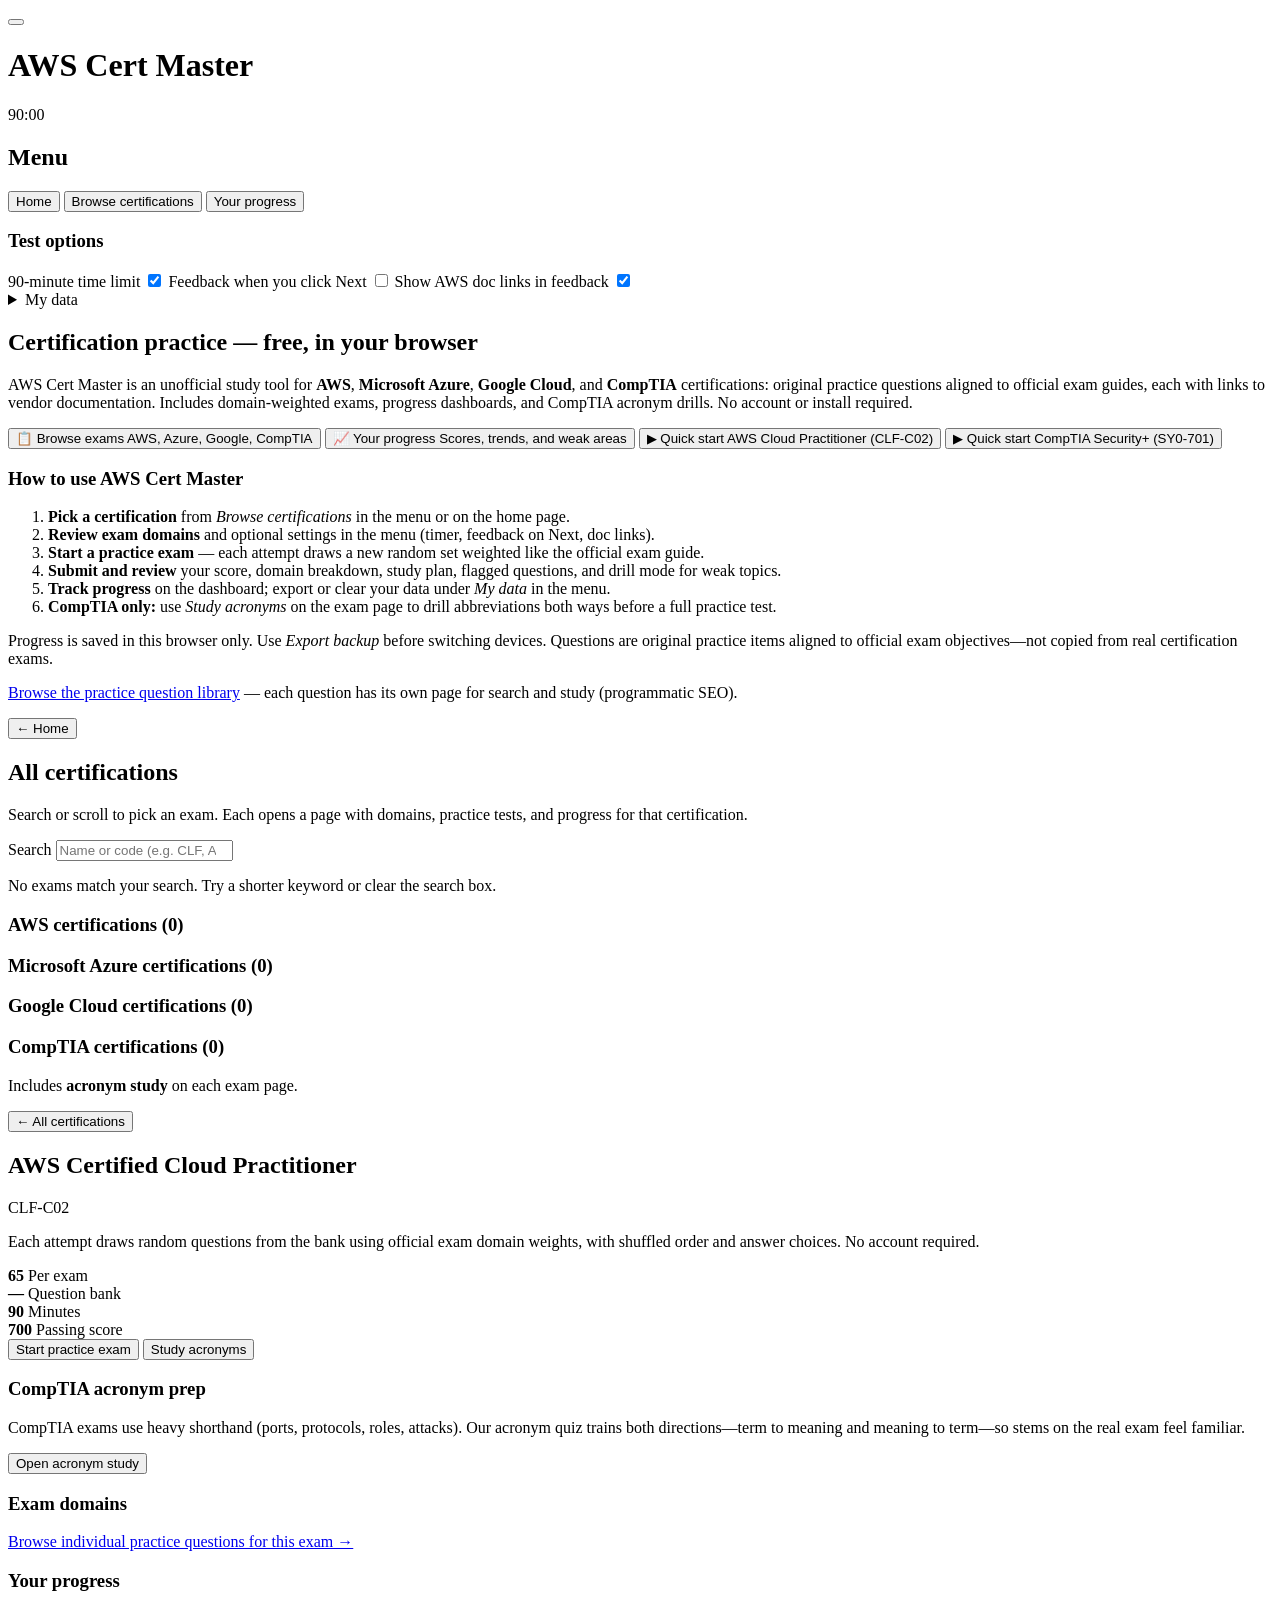
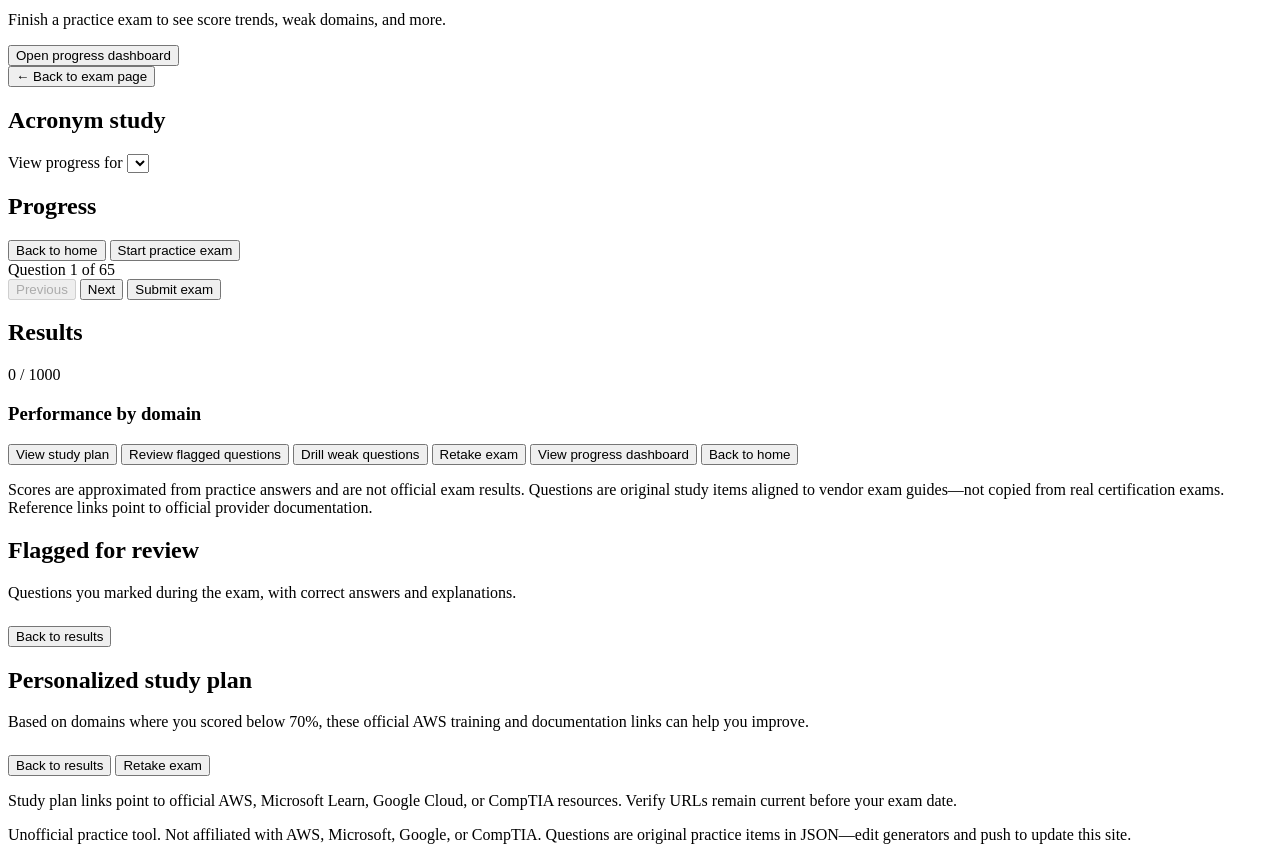
==== commit 8cadfe9b: "working on more certs" ====
--- a/index.html
+++ b/index.html
@@ -6,9 +6,9 @@
     <meta name="color-scheme" content="light dark" />
     <meta
       name="description"
-      content="Free AWS and CompTIA certification practice exams — no login. Timed exams, acronym drills, progress tracking, and study plans."
+      content="Free AWS, Azure, Google Cloud, and CompTIA practice exams — original questions with official documentation links. No login required."
     />
-    <title>AWS Cert Master — Practice Tests</title>
+    <title>AWS Cert Master — Multi-Cloud Practice Tests</title>
     <link rel="sitemap" type="application/xml" href="sitemap.xml" />
     <script>
       (function () {
@@ -33,14 +33,16 @@
     </script>
     <script>
       (function () {
-        var p = location.pathname;
-        if (/\.html$/i.test(p)) {
-          p = p.slice(0, p.lastIndexOf("/") + 1);
-        } else if (!p.endsWith("/")) {
-          p = p + "/";
+        var path = location.pathname;
+        var first = path.split("/").filter(Boolean)[0] || "";
+        var appRoutes = { cert: 1, browse: 1, questions: 1 };
+        var deployBase = "/";
+        if (first && !appRoutes[first] && path.indexOf("/" + first) === 0) {
+          deployBase = "/" + first + "/";
         }
+        window.__DEPLOY_BASE__ = deployBase;
         var b = document.createElement("base");
-        b.href = p;
+        b.href = deployBase;
         document.head.appendChild(b);
       })();
     </script>
@@ -141,10 +143,11 @@
         <div class="landing-hero">
           <h2>Certification practice — free, in your browser</h2>
           <p class="landing-lead">
-            AWS Cert Master is an unofficial study tool for <strong>AWS</strong> and
-            <strong>CompTIA</strong> certifications: exam-style practice tests,
-            domain-weighted question pools, progress dashboards, and
-            <strong>acronym drills</strong> for CompTIA (a prep mode most tools skip).
+            AWS Cert Master is an unofficial study tool for <strong>AWS</strong>,
+            <strong>Microsoft Azure</strong>, <strong>Google Cloud</strong>, and
+            <strong>CompTIA</strong> certifications: original practice questions aligned to
+            official exam guides, each with links to vendor documentation. Includes
+            domain-weighted exams, progress dashboards, and CompTIA acronym drills.
             No account or install required.
           </p>
         </div>
@@ -153,7 +156,7 @@
           <button type="button" class="landing-tile landing-tile-action" id="landing-tile-browse">
             <span class="landing-tile-icon" aria-hidden="true">📋</span>
             <span class="landing-tile-label">Browse exams</span>
-            <span class="landing-tile-desc">Search all AWS &amp; CompTIA certs</span>
+            <span class="landing-tile-desc">AWS, Azure, Google, CompTIA</span>
           </button>
           <button type="button" class="landing-tile landing-tile-action" id="landing-tile-dashboard">
             <span class="landing-tile-icon" aria-hidden="true">📈</span>
@@ -202,7 +205,8 @@
           </ol>
           <p class="landing-note">
             Progress is saved in this browser only. Use <em>Export backup</em> before switching
-            devices. Practice questions are not copied from real AWS exams.
+            devices. Questions are original practice items aligned to official exam objectives—not
+            copied from real certification exams.
           </p>
           <p class="landing-note">
             <a href="questions/">Browse the practice question library</a> — each question has its
@@ -230,7 +234,7 @@
             type="search"
             id="browse-search"
             class="browse-search-input"
-            placeholder="Name or exam code (e.g. CLF, Security+, SAA)…"
+            placeholder="Name or code (e.g. CLF, AZ-104, ACE, Security+)…"
             autocomplete="off"
             spellcheck="false"
           />
@@ -248,6 +252,28 @@
             <span class="landing-count">(<span id="browse-aws-count">0</span>)</span>
           </h3>
           <div id="browse-cert-grid-aws" class="landing-cert-grid"></div>
+        </section>
+        <section
+          id="browse-azure-section"
+          class="landing-section"
+          aria-labelledby="browse-azure-heading"
+        >
+          <h3 id="browse-azure-heading">
+            Microsoft Azure certifications
+            <span class="landing-count">(<span id="browse-azure-count">0</span>)</span>
+          </h3>
+          <div id="browse-cert-grid-azure" class="landing-cert-grid"></div>
+        </section>
+        <section
+          id="browse-google-section"
+          class="landing-section"
+          aria-labelledby="browse-google-heading"
+        >
+          <h3 id="browse-google-heading">
+            Google Cloud certifications
+            <span class="landing-count">(<span id="browse-google-count">0</span>)</span>
+          </h3>
+          <div id="browse-cert-grid-google" class="landing-cert-grid"></div>
         </section>
         <section
           id="browse-comptia-section"
@@ -425,8 +451,9 @@
           </button>
         </div>
         <p class="disclaimer">
-          Scores are approximated from your practice answers and are not
-          official AWS exam results. Passing scores mirror each exam guide.
+          Scores are approximated from practice answers and are not official exam results.
+          Questions are original study items aligned to vendor exam guides—not copied from
+          real certification exams. Reference links point to official provider documentation.
         </p>
       </section>
 
@@ -461,9 +488,8 @@
           </button>
         </div>
         <p class="disclaimer">
-          All links point to aws.amazon.com, docs.aws.amazon.com, or
-          explore.skillbuilder.aws. Verify URLs remain current before your exam
-          date.
+          Study plan links point to official AWS, Microsoft Learn, Google Cloud, or CompTIA
+          resources. Verify URLs remain current before your exam date.
         </p>
       </section>
     </main>
@@ -480,9 +506,8 @@
 
     <footer class="site-footer">
       <p>
-        Unofficial practice tool. Not affiliated with Amazon Web Services.
-        Questions are community-maintained in JSON — edit and push to update
-        this site.
+        Unofficial practice tool. Not affiliated with AWS, Microsoft, Google, or CompTIA.
+        Questions are original practice items in JSON—edit generators and push to update this site.
       </p>
     </footer>
 
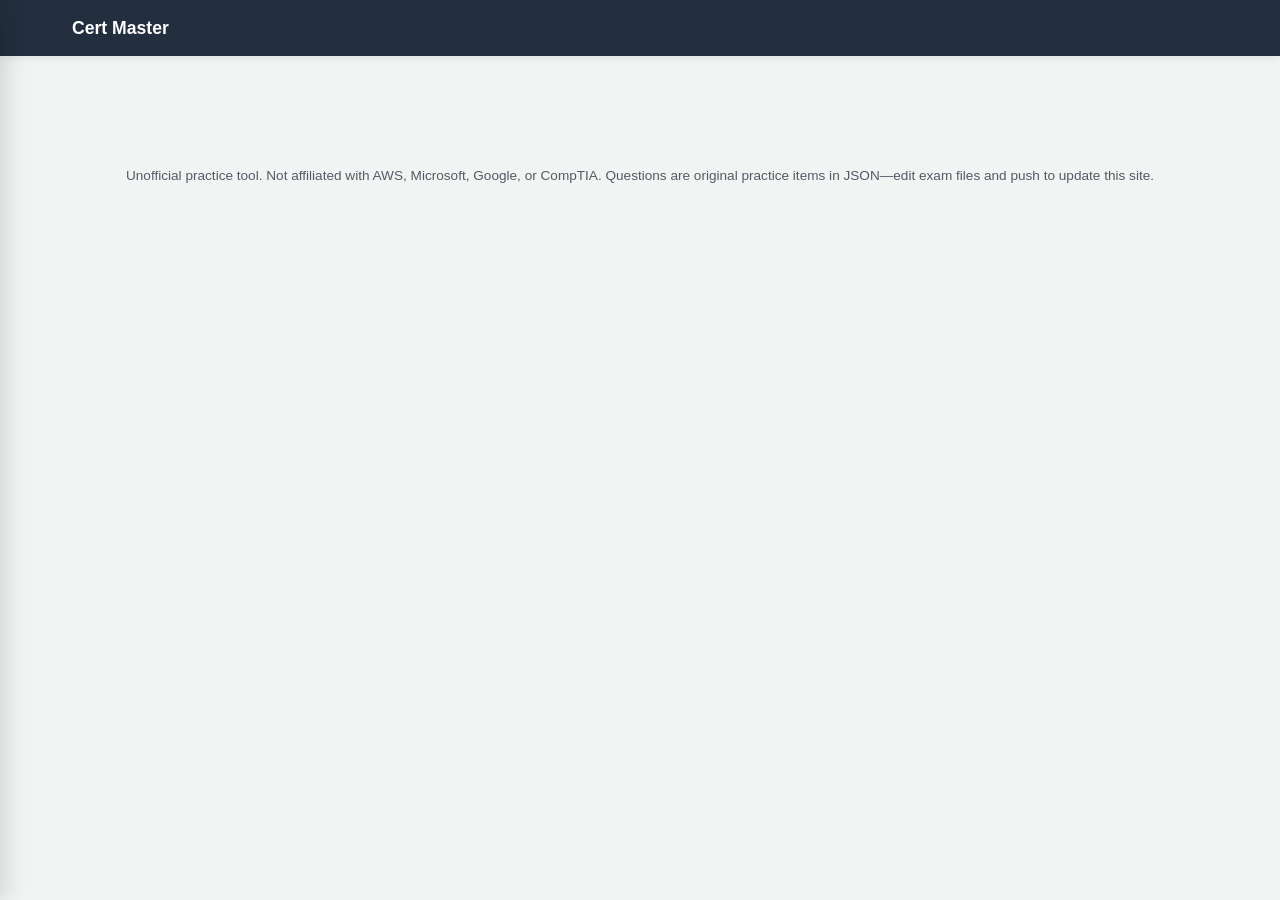
==== commit e8a24897: "fixing broken links" ====
--- a/index.html
+++ b/index.html
@@ -8,39 +8,43 @@
       name="description"
       content="Free AWS, Azure, Google Cloud, and CompTIA practice exams — original questions with official documentation links. No login required."
     />
-    <title>AWS Cert Master — Multi-Cloud Practice Tests</title>
+    <title>Cert Master — Multi-Cloud Practice Tests</title>
     <link rel="sitemap" type="application/xml" href="sitemap.xml" />
     <script>
       (function () {
+        var PROJECT_ROOTS = { "aws-cert-master": 1, "cert-master": 1 };
+        var host = location.hostname.toLowerCase();
+        var isGhPages =
+          host === "github.io" || host.slice(-10) === ".github.io";
+        var deployBase = "/";
+        if (isGhPages) {
+          var first = (location.pathname.split("/").filter(Boolean)[0] || "");
+          if (PROJECT_ROOTS[first]) deployBase = "/" + first + "/";
+        }
+        window.__DEPLOY_BASE__ = deployBase;
+
         var params = new URLSearchParams(location.search);
         var p = params.get("p");
         if (p) {
           var decoded = p.replace(/~and~/g, "&");
-          if (!decoded.startsWith("/")) decoded = "/" + decoded;
-          history.replaceState(
-            null,
-            "",
-            location.pathname.replace(/\/?$/, "/") + decoded + location.hash
-          );
+          try {
+            var target = new URL(decoded, location.origin);
+            history.replaceState(
+              null,
+              "",
+              target.pathname + target.search + target.hash
+            );
+          } catch (err) {
+            /* ignore malformed ?p= */
+          }
         }
         var start = params.get("start");
         if (start) {
           try {
-            sessionStorage.setItem("aws-cert-master:autoStart", start);
+            sessionStorage.setItem("cert-master:autoStart", start);
           } catch (e) {}
         }
-      })();
-    </script>
-    <script>
-      (function () {
-        var path = location.pathname;
-        var first = path.split("/").filter(Boolean)[0] || "";
-        var appRoutes = { cert: 1, browse: 1, questions: 1 };
-        var deployBase = "/";
-        if (first && !appRoutes[first] && path.indexOf("/" + first) === 0) {
-          deployBase = "/" + first + "/";
-        }
-        window.__DEPLOY_BASE__ = deployBase;
+
         var b = document.createElement("base");
         b.href = deployBase;
         document.head.appendChild(b);
@@ -65,7 +69,7 @@
         <span></span>
         <span></span>
       </button>
-      <h1 id="header-title" class="site-title">AWS Cert Master</h1>
+      <h1 id="header-title" class="site-title">Cert Master</h1>
       <div id="exam-timer" class="timer hidden" aria-live="polite">90:00</div>
     </header>
 
@@ -102,7 +106,7 @@
           </span>
         </label>
         <label class="option-row">
-          <span>Show AWS doc links in feedback</span>
+          <span>Show official doc links in feedback</span>
           <span class="toggle">
             <input id="opt-doc-links" type="checkbox" checked />
             <span class="toggle-slider"></span>
@@ -143,7 +147,7 @@
         <div class="landing-hero">
           <h2>Certification practice — free, in your browser</h2>
           <p class="landing-lead">
-            AWS Cert Master is an unofficial study tool for <strong>AWS</strong>,
+            Cert Master is an unofficial study tool for <strong>AWS</strong>,
             <strong>Microsoft Azure</strong>, <strong>Google Cloud</strong>, and
             <strong>CompTIA</strong> certifications: original practice questions aligned to
             official exam guides, each with links to vendor documentation. Includes
@@ -176,7 +180,7 @@
         </div>
 
         <section class="landing-section landing-howto" id="how-to">
-          <h3>How to use AWS Cert Master</h3>
+          <h3>How to use Cert Master</h3>
           <ol class="landing-steps">
             <li>
               <strong>Pick a certification</strong> from
@@ -208,10 +212,6 @@
             devices. Questions are original practice items aligned to official exam objectives—not
             copied from real certification exams.
           </p>
-          <p class="landing-note">
-            <a href="questions/">Browse the practice question library</a> — each question has its
-            own page for search and study (programmatic SEO).
-          </p>
         </section>
       </section>
 
@@ -346,11 +346,6 @@
           <h3 id="domain-heading">Exam domains</h3>
           <ul id="domain-list" class="domain-list"></ul>
         </div>
-        <p class="cert-seo-link-wrap">
-          <a id="cert-question-library-link" class="btn-text-link" href="questions/">
-            Browse individual practice questions for this exam →
-          </a>
-        </p>
         <section class="progress-teaser" aria-labelledby="progress-teaser-heading">
           <h3 id="progress-teaser-heading">Your progress</h3>
           <p id="progress-teaser-summary" class="progress-teaser-summary">
@@ -507,7 +502,7 @@
     <footer class="site-footer">
       <p>
         Unofficial practice tool. Not affiliated with AWS, Microsoft, Google, or CompTIA.
-        Questions are original practice items in JSON—edit generators and push to update this site.
+        Questions are original practice items in JSON—edit exam files and push to update this site.
       </p>
     </footer>
 
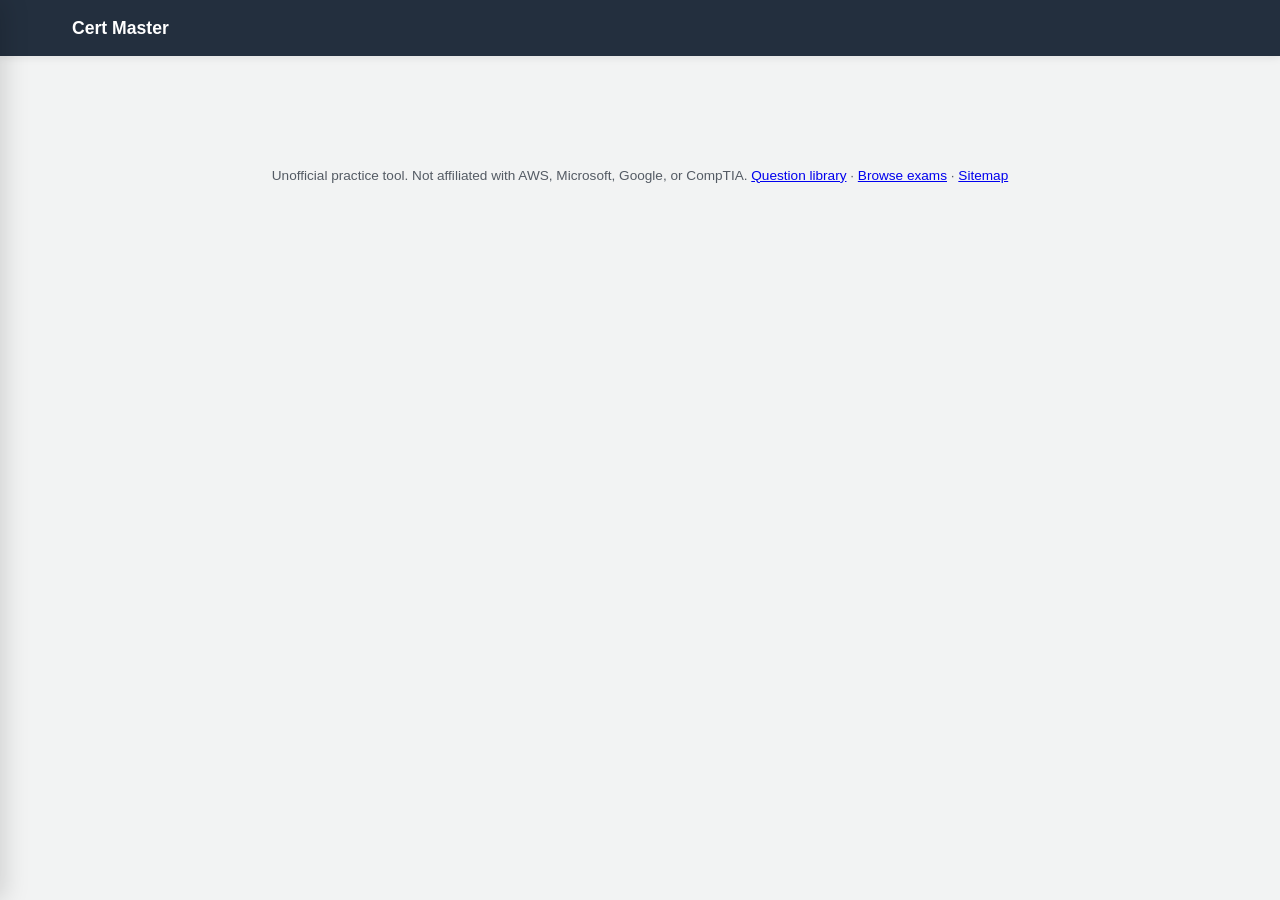
==== commit 606cd5aa: "seo op" ====
--- a/index.html
+++ b/index.html
@@ -8,8 +8,34 @@
       name="description"
       content="Free AWS, Azure, Google Cloud, and CompTIA practice exams — original questions with official documentation links. No login required."
     />
-    <title>Cert Master — Multi-Cloud Practice Tests</title>
+    <meta
+      name="keywords"
+      content="AWS certification practice exam, Azure practice test, Google Cloud certification quiz, CompTIA practice questions, CLF-C02, AZ-900, cloud practitioner, solutions architect associate, free practice test"
+    />
+    <meta name="robots" content="index, follow" />
+    <link rel="canonical" href="https://practicecert.com/" />
+    <title>Cert Master — Free Multi-Cloud Certification Practice Exams</title>
+    <meta property="og:title" content="Cert Master — Free Multi-Cloud Certification Practice Exams" />
+    <meta property="og:description" content="Free AWS, Azure, Google Cloud, and CompTIA practice exams with official documentation links. No login." />
+    <meta property="og:url" content="https://practicecert.com/" />
+    <meta property="og:type" content="website" />
+    <meta property="og:site_name" content="Cert Master" />
+    <meta name="twitter:card" content="summary" />
     <link rel="sitemap" type="application/xml" href="sitemap.xml" />
+    <script type="application/ld+json">
+      {
+        "@context": "https://schema.org",
+        "@type": "WebSite",
+        "name": "Cert Master",
+        "url": "https://practicecert.com/",
+        "description": "Free multi-vendor cloud and IT certification practice exams with official study links.",
+        "potentialAction": {
+          "@type": "SearchAction",
+          "target": "https://practicecert.com/browse/",
+          "query-input": "required name=search_term_string"
+        }
+      }
+    </script>
     <script>
       (function () {
         var PROJECT_ROOTS = { "aws-cert-master": 1, "cert-master": 1 };
@@ -502,7 +528,9 @@
     <footer class="site-footer">
       <p>
         Unofficial practice tool. Not affiliated with AWS, Microsoft, Google, or CompTIA.
-        Questions are original practice items in JSON—edit exam files and push to update this site.
+        <a href="questions/">Question library</a> ·
+        <a href="browse/">Browse exams</a> ·
+        <a href="sitemap.xml">Sitemap</a>
       </p>
     </footer>
 
--- a/css/styles.css
+++ b/css/styles.css
@@ -2002,6 +2002,30 @@
   font-size: 0.9em;
 }
 
+.seo-hub-more {
+  margin: 0.5rem 0 1.5rem;
+  color: var(--text-muted);
+  font-size: 0.95rem;
+}
+
+.seo-cert-domains {
+  width: 100%;
+  border-collapse: collapse;
+  margin: 1rem 0 1.5rem;
+  font-size: 0.95rem;
+}
+
+.seo-cert-domains th,
+.seo-cert-domains td {
+  border: 1px solid var(--border);
+  padding: 0.5rem 0.75rem;
+  text-align: left;
+}
+
+.seo-cert-domains th {
+  background: var(--surface-elevated);
+}
+
 .seo-sr-only {
   position: absolute;
   width: 1px;
